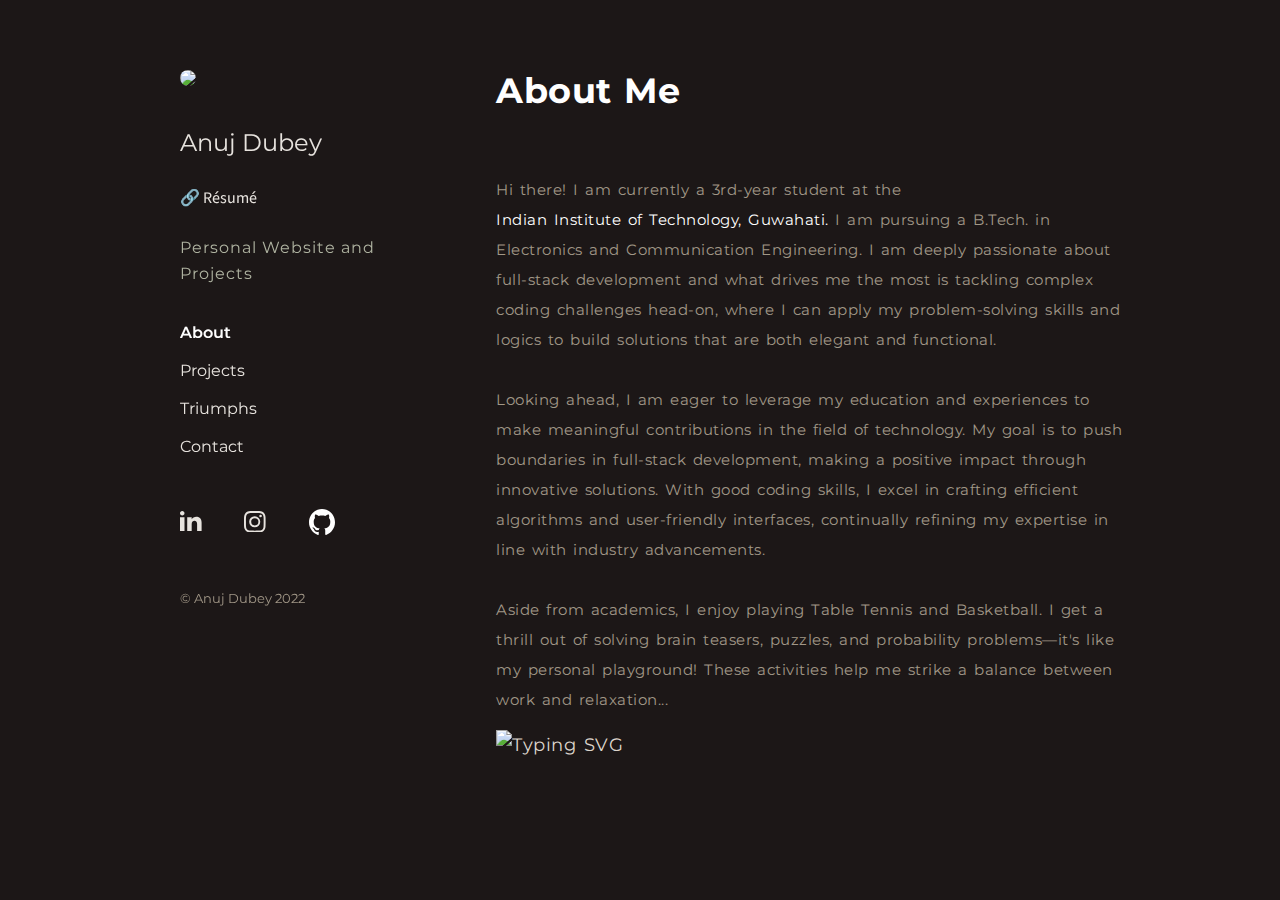
==== index.html @ 358376f1 "Update index.html" ====
<!DOCTYPE html>
<html lang="en">
<head>
    <meta charset="UTF-8">
    <meta name="viewport" content="width=device-width, initial-scale=1.0">
    <title>Anuj Dubey - About</title>
    <link rel="stylesheet" href="mainpage.css">
</head>
<body>
  <div class="container">
    <div class="sidebar">
        <div class="image" ><a href="index.html"><img src="Anuj.jpeg" width="107.33px" ></a></div>
        <div class="logo">
            <p><a href="index.html">Anuj Dubey</a><div style="margin-top: 30px;margin-bottom: 0;"  class="resume"><a href="Anuj-Résumé.pdf" target="_blank" style="text-decoration: none;color: #e7e3de;">🔗 Résumé</a></div>            </p>
        </div>
        <ul class="sidebar-links">
            <li class="sidebar-links-personal" style="padding-top: 10px;">Personal Website and Projects</li>
            <li><a href="index.html" style="color: #fff; font-weight: 600;">About</a></li>
            <li><a href="Projects.html" >Projects</a></li>
            <li><a href="Triumphs.html" >Triumphs</a></li>
            <li><a href="Contact.html">Contact</a></li>


            <ul class="wrapper">
                <li class="icon facebook">
                  <!-- <span class="tooltip">Facebook</span> -->
                  <a href="https://www.linkedin.com/in/anuj-dubey-a18219253/" target="_blank">
                  <svg
                    viewBox="0 0 24 24" height="1.2em" fill="currentColor" xmlns="http://www.w3.org/2000/svg" style="padding-left: 5px;padding-bottom: 2px;" >
                    <path
                    d="M4.98 3.5c0 1.381-1.11 2.5-2.48 2.5s-2.48-1.119-2.48-2.5c0-1.38 1.11-2.5 2.48-2.5s2.48 1.12 2.48 2.5zm.02 4.5h-5v16h5v-16zm7.982 0h-4.968v16h4.969v-8.399c0-4.67 6.029-5.052 6.029 0v8.399h4.988v-10.131c0-7.88-8.922-7.593-11.018-3.714v-2.155z"                        ></path>
                  </svg>
                </a>
                </li>

                    <li class="icon instagram">
                      <!-- <span class="tooltip">Instagram</span> -->
                      <a href="https://www.instagram.com/adroit_anuj/" target="_blank">
                      <svg
                        xmlns="http://www.w3.org/2000/svg"
                        height="1.2em"
                        fill="currentColor"
                        class="bi bi-instagram" 
                       
                        viewBox="0 0 16 16">
                      
                        <path
                          d="M8 0C5.829 0 5.556.01 4.703.048 3.85.088 3.269.222 2.76.42a3.917 3.917 0 0 0-1.417.923A3.927 3.927 0 0 0 .42 2.76C.222 3.268.087 3.85.048 4.7.01 5.555 0 5.827 0 8.001c0 2.172.01 2.444.048 3.297.04.852.174 1.433.372 1.942.205.526.478.972.923 1.417.444.445.89.719 1.416.923.51.198 1.09.333 1.942.372C5.555 15.99 5.827 16 8 16s2.444-.01 3.298-.048c.851-.04 1.434-.174 1.943-.372a3.916 3.916 0 0 0 1.416-.923c.445-.445.718-.891.923-1.417.197-.509.332-1.09.372-1.942C15.99 10.445 16 10.173 16 8s-.01-2.445-.048-3.299c-.04-.851-.175-1.433-.372-1.941a3.926 3.926 0 0 0-.923-1.417A3.911 3.911 0 0 0 13.24.42c-.51-.198-1.092-.333-1.943-.372C10.443.01 10.172 0 7.998 0h.003zm-.717 1.442h.718c2.136 0 2.389.007 3.232.046.78.035 1.204.166 1.486.275.373.145.64.319.92.599.28.28.453.546.598.92.11.281.24.705.275 1.485.039.843.047 1.096.047 3.231s-.008 2.389-.047 3.232c-.035.78-.166 1.203-.275 1.485a2.47 2.47 0 0 1-.599.919c-.28.28-.546.453-.92.598-.28.11-.704.24-1.485.276-.843.038-1.096.047-3.232.047s-2.39-.009-3.233-.047c-.78-.036-1.203-.166-1.485-.276a2.478 2.478 0 0 1-.92-.598 2.48 2.48 0 0 1-.6-.92c-.109-.281-.24-.705-.275-1.485-.038-.843-.046-1.096-.046-3.233 0-2.136.008-2.388.046-3.231.036-.78.166-1.204.276-1.486.145-.373.319-.64.599-.92.28-.28.546-.453.92-.598.282-.11.705-.24 1.485-.276.738-.034 1.024-.044 2.515-.045v.002zm4.988 1.328a.96.96 0 1 0 0 1.92.96.96 0 0 0 0-1.92zm-4.27 1.122a4.109 4.109 0 1 0 0 8.217 4.109 4.109 0 0 0 0-8.217zm0 1.441a2.667 2.667 0 1 1 0 5.334 2.667 2.667 0 0 1 0-5.334z"
                        ></path>
                      </svg>
                    </a>
                    </li>
                <li class="icon codeforces">
                      <!-- <span class="tooltip">Codeforces</span> -->
                      <a href="https://github.com/adroit-anuj" target="_blank">
                    <svg xmlns="http://www.w3.org/2000/svg" width="26" height="26" fill="none" viewBox="0 0 48 48" id="github"><path fill="#fff" d="M24.0002 0C10.747 0 0 11.0169 0 24.6076C0 35.4799 6.87679 44.7039 16.4128 47.9577C17.6123 48.1855 18.0526 47.4239 18.0526 46.7739C18.0526 46.1872 18.0304 44.2487 18.02 42.1925C11.3431 43.6811 9.93424 39.2891 9.93424 39.2891C8.84249 36.4448 7.26945 35.6885 7.26945 35.6885C5.09191 34.1613 7.43359 34.1926 7.43359 34.1926C9.84363 34.3662 11.1126 36.7285 11.1126 36.7285C13.2532 40.4904 16.7272 39.4028 18.0967 38.7741C18.3121 37.1836 18.9341 36.0981 19.6205 35.4836C14.2897 34.8613 8.6859 32.7513 8.6859 23.3224C8.6859 20.6358 9.62345 18.4406 11.1587 16.7174C10.9095 16.0976 10.088 13.5947 11.3912 10.2052C11.3912 10.2052 13.4066 9.54386 17.993 12.7276C19.9074 12.1824 21.9606 11.9089 24.0002 11.8996C26.0398 11.9089 28.0946 12.1824 30.0126 12.7276C34.5934 9.54386 36.606 10.2052 36.606 10.2052C37.9124 13.5947 37.0905 16.0976 36.8413 16.7174C38.3801 18.4406 39.3113 20.6358 39.3113 23.3224C39.3113 32.7737 33.6968 34.8548 28.3525 35.464C29.2133 36.2276 29.9804 37.7252 29.9804 40.021C29.9804 43.3135 29.9526 45.9634 29.9526 46.7739C29.9526 47.4288 30.3846 48.1961 31.6011 47.9544C41.132 44.697 48 35.4762 48 24.6076C48 11.0169 37.2546 0 24.0002 0"></path><path fill="#161514" d="M9.16085 35.1623C9.10809 35.2833 8.92085 35.3196 8.75027 35.2365 8.57652 35.157 8.47893 34.992 8.53526 34.8706 8.58683 34.7459 8.77447 34.7112 8.94782 34.7947 9.12197 34.8742 9.22115 35.0408 9.16085 35.1623M10.1312 36.263C10.0169 36.3707 9.79358 36.3207 9.64205 36.1504 9.48535 35.9806 9.456 35.7534 9.57183 35.6441 9.68965 35.5363 9.90624 35.5868 10.0633 35.7566 10.22 35.9285 10.2506 36.1541 10.1312 36.263M11.0757 37.6663C10.9289 37.77 10.6889 37.6728 10.5406 37.4561 10.3938 37.2394 10.3938 36.9796 10.5437 36.8755 10.6925 36.7714 10.9289 36.865 11.0793 37.0801 11.2257 37.3004 11.2257 37.5602 11.0757 37.6663M12.3697 39.0219C12.2384 39.1692 11.9588 39.1297 11.7541 38.9287 11.5446 38.7322 11.4863 38.4534 11.618 38.3062 11.7509 38.1585 12.0321 38.2001 12.2384 38.3994 12.4463 38.5955 12.5098 38.8763 12.3697 39.0219M14.1548 39.8091C14.0969 40 13.8276 40.0867 13.5562 40.0056 13.2853 39.9221 13.108 39.6986 13.1627 39.5057 13.219 39.3137 13.4896 39.2233 13.7629 39.31 14.0334 39.3932 14.2112 39.6151 14.1548 39.8091M16.1153 39.9552C16.122 40.1561 15.892 40.3228 15.6071 40.3264 15.3207 40.3329 15.089 40.1703 15.0859 39.9726 15.0859 39.7696 15.3108 39.6046 15.5972 39.5998 15.882 39.5941 16.1153 39.7555 16.1153 39.9552M17.9397 39.6392C17.9738 39.8353 17.7759 40.0366 17.493 40.0903 17.2149 40.1419 16.9575 40.0209 16.9222 39.8264 16.8877 39.6255 17.0892 39.4241 17.3669 39.3721 17.6501 39.3221 17.9036 39.4399 17.9397 39.6392"></path></svg>
                    </a>
                      <!-- </a> -->
                  </li>

       
                    
                  </ul>
            </ul>
            <p class="Label">© Anuj Dubey 2022</p>

          </div>
        <main class="content">
            <section id="about" class="about-section">
                <h2 style="font-size: 35px; padding-bottom: 40px;margin-top: 60px;color: #fff;">About Me  </h2>
                <p style="color: #A19787; font-size: 15px;">Hi there! I am currently a 3rd-year student at the<br> <a href="https://www.iitg.ac.in/" target="_blank" style="text-decoration: none; color: #ffffff;">Indian Institute of Technology, Guwahati.</a> I am pursuing a B.Tech. in <br>Electronics and Communication Engineering.
                  I am deeply passionate about<br> full-stack development and what drives me the most is tackling complex<br> coding challenges head-on, where I can apply my problem-solving skills and<br> logics to build solutions that are both elegant and functional.<br><br>
                  Looking ahead, I am eager to leverage my education and experiences to<br> make meaningful contributions in the field of technology. My goal is to push<br> boundaries in full-stack development, making a positive impact through<br> innovative solutions. 
                  With good coding skills, I excel in crafting efficient <br>algorithms and user-friendly interfaces, continually refining my expertise in<br> line with industry advancements.<br><br>Aside from academics, I enjoy playing Table Tennis and Basketball.
                  I get a<br>thrill out of solving brain teasers, puzzles, and probability problems—it's like<br> my personal playground! These activities help me strike a balance between<br> work and relaxation...</p>

                                 <img src="https://readme-typing-svg.herokuapp.com?font=Fira+Code&size=18&duration=3000&pause=1000&color=FFFFFF&random=false&width=435&lines=Dedicated+to+Continuous+Improvement;Data+Structure+and+Algorithm+Enthusiast;Exploring+Web+Development;Loves+Traveling+and+Exploring+Cultures;Driven+by+Innovation;Active+Learner;Leadership+Potential" alt="Typing SVG" draggable="false" />  
                  </section>
        </main>
    </div>
</body>
</html>
---- mainpage.css ----
@import url('https://fonts.googleapis.com/css2?family=Source+Sans+Pro:wght@400;700&display=swap');
@import url('https://fonts.googleapis.com/css2?family=Montserrat:wght@400;700&display=swap');
body {
    background-color: #1c1717;
    font-family:Source Sans Pro;
    margin: 0;
    padding: 0;
    box-sizing: border-box;
    color: #DCD5CC;
    display: flex;
    flex-direction: column;
    min-height: 100vh;
}

header, footer {
    background-color: #333;
    color: #DCD5CC ;
    text-align: center;
    padding: 1rem 0;
}

.sidebar-links .sidebar-links-personal{
    font-family: 'Montserrat', sans-serif;
    padding-top: 20px;
    padding-bottom: 20px;
    line-height: 1.6;
    letter-spacing: 1px;
    font-size: 16px;
    color: #aeb2a0;
}

.container {
    display: flex;
    flex: 1;
}

.sidebar .Label{
    font-family: 'Montserrat', sans-serif;
    font-size: 13px;
    margin-top: 30px;
    color: #A19787;
}

.image img {
    /* padding-left: 40px; */
    margin-bottom: 20px;
    border-radius: 50%;
}


.sidebar {
   
    background-color: transparent;
    width: 200px;
    padding-top: 70px;
    margin-left: 180px;
    
    position: fixed;
    height: 100%;

    overflow: auto;
}

.logo p a {
    color: #e7e3de;
    text-decoration: none;
    font-size: x-large;
    font-family: 'Montserrat', sans-serif;
    /* font-size: 1.5rem; */

    margin-bottom: 1rem;
    display: block;
}

.sidebar-links {
    
    list-style: none;
    padding: 0;
    height: 335px;
}

.sidebar-links li {
    margin: 1rem 0;
}

.sidebar-links a {
    color: #e7e3de;
    text-decoration: none;
    font-family: 'Montserrat', sans-serif;
}

.sidebar-links a:hover {
    text-decoration: underline;
}

.content {
    margin-left: 350px;
    padding: 1rem;
    flex: 1;
}


.about-section {
    font-size: 18px;
    font-family: 'Montserrat', sans-serif;
    margin-left: 130px;
    letter-spacing: .5px;
    word-spacing: 2px;
    line-height: 30px;
}



/* ------------------------------------------------ */

.wrapper {
    display: inline-flex;
    list-style: none;
    height: 100px;
    width: 100%;
    padding-top: 10px;
    padding-left: 0;
    font-family: "Poppins", sans-serif;
    justify-content: center;
    margin-left: -25px;
    margin-top: 5px;
  }
  
  .wrapper .icon {
    position: relative;
    background: transparent;
    border-radius: 50%;
    margin: 10px;
    width: 50px;
    height: 50px;
    font-size: 18px;
    display: flex;
    /* padding-bottom: 0px; */
    justify-content: center;
    align-items: center;
    flex-direction: column;
    /* box-shadow: 0 10px 10px rgba(0, 0, 0, 0.1); */
    cursor: pointer;
    transition: all 0.2s cubic-bezier(0.68, -0.55, 0.265, 1.55);
  }
  
 .resume :hover{
    color:#A19787;
    /* font-weight: 400; */
 }
  
  
  
  .wrapper .facebook:hover,
  .wrapper .facebook:hover .tooltip,
  .wrapper .facebook:hover .tooltip::before {
    /* background: #; */
    color: #fff;
  }
  
  .wrapper .twitter:hover,
  .wrapper .twitter:hover .tooltip,
  .wrapper .twitter:hover .tooltip::before {
    /* background: #1da1f2; */
    color: #fff;
  }
  
  .wrapper .instagram:hover,
  .wrapper .instagram:hover .tooltip,
  .wrapper .instagram:hover .tooltip::before {
    /* background: #e4405f; */
    color: #fff;
  }
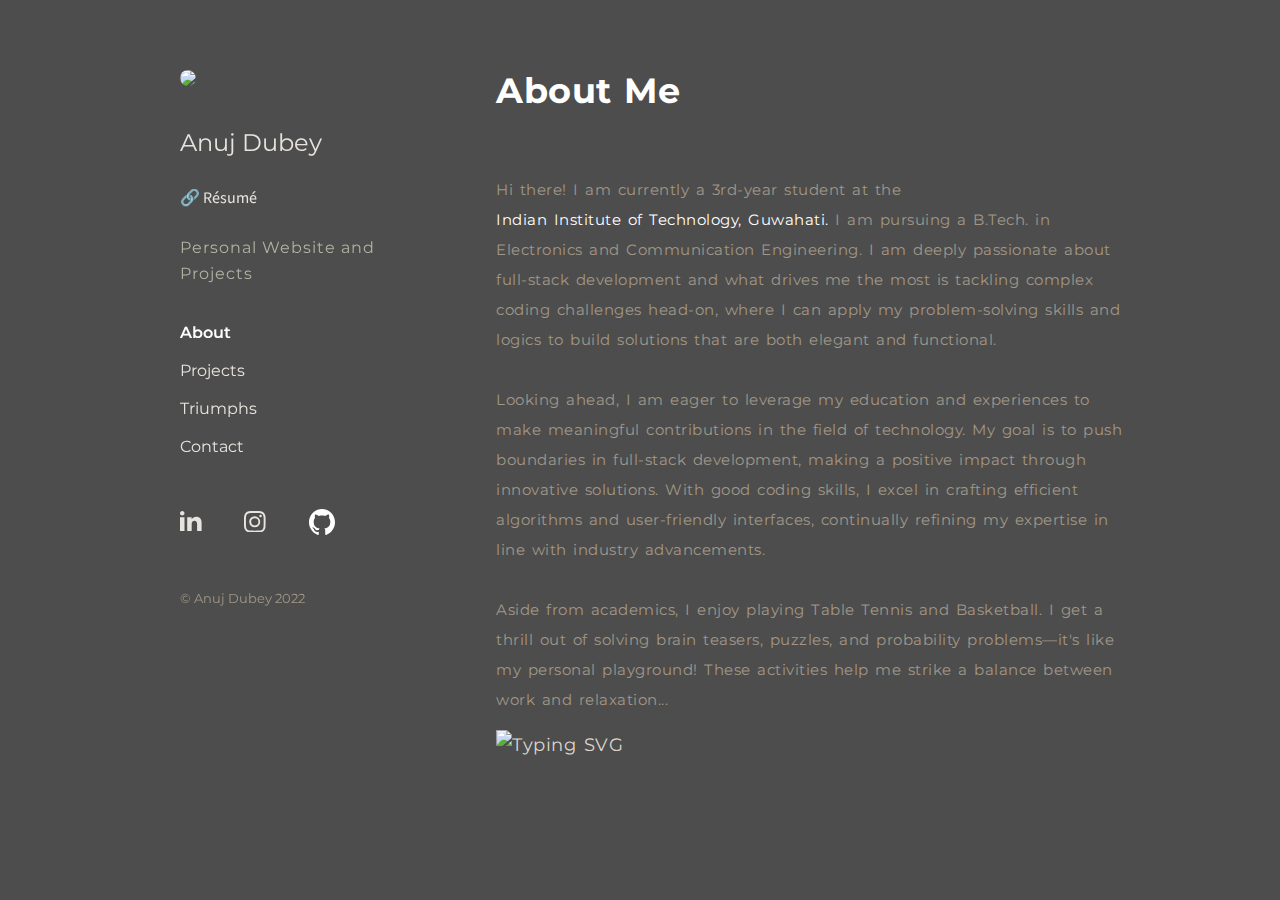
==== commit f33ef4d5: "Update index.html" ====
--- a/index.html
+++ b/index.html
@@ -6,7 +6,7 @@
     <title>Anuj Dubey - About</title>
     <link rel="stylesheet" href="mainpage.css">
 </head>
-<body>
+<body style="background-color:#4d4d4d";>
   <div class="container">
     <div class="sidebar">
         <div class="image" ><a href="index.html"><img src="Anuj.jpeg" width="107.33px" ></a></div>
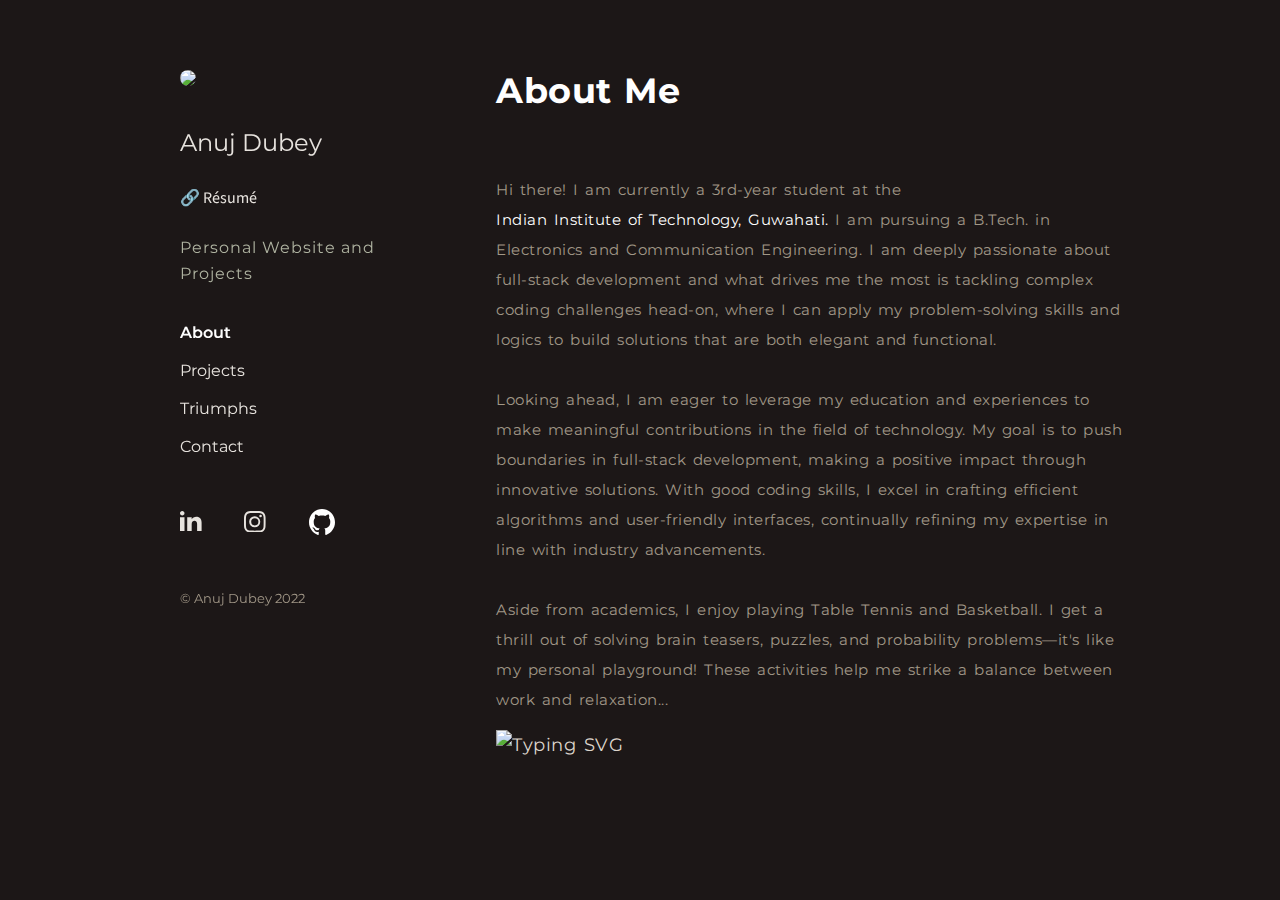
==== commit afd1b9dc: "Update index.html" ====
--- a/index.html
+++ b/index.html
@@ -6,7 +6,7 @@
     <title>Anuj Dubey - About</title>
     <link rel="stylesheet" href="mainpage.css">
 </head>
-<body style="background-color:#4d4d4d";>
+<body>
   <div class="container">
     <div class="sidebar">
         <div class="image" ><a href="index.html"><img src="Anuj.jpeg" width="107.33px" ></a></div>
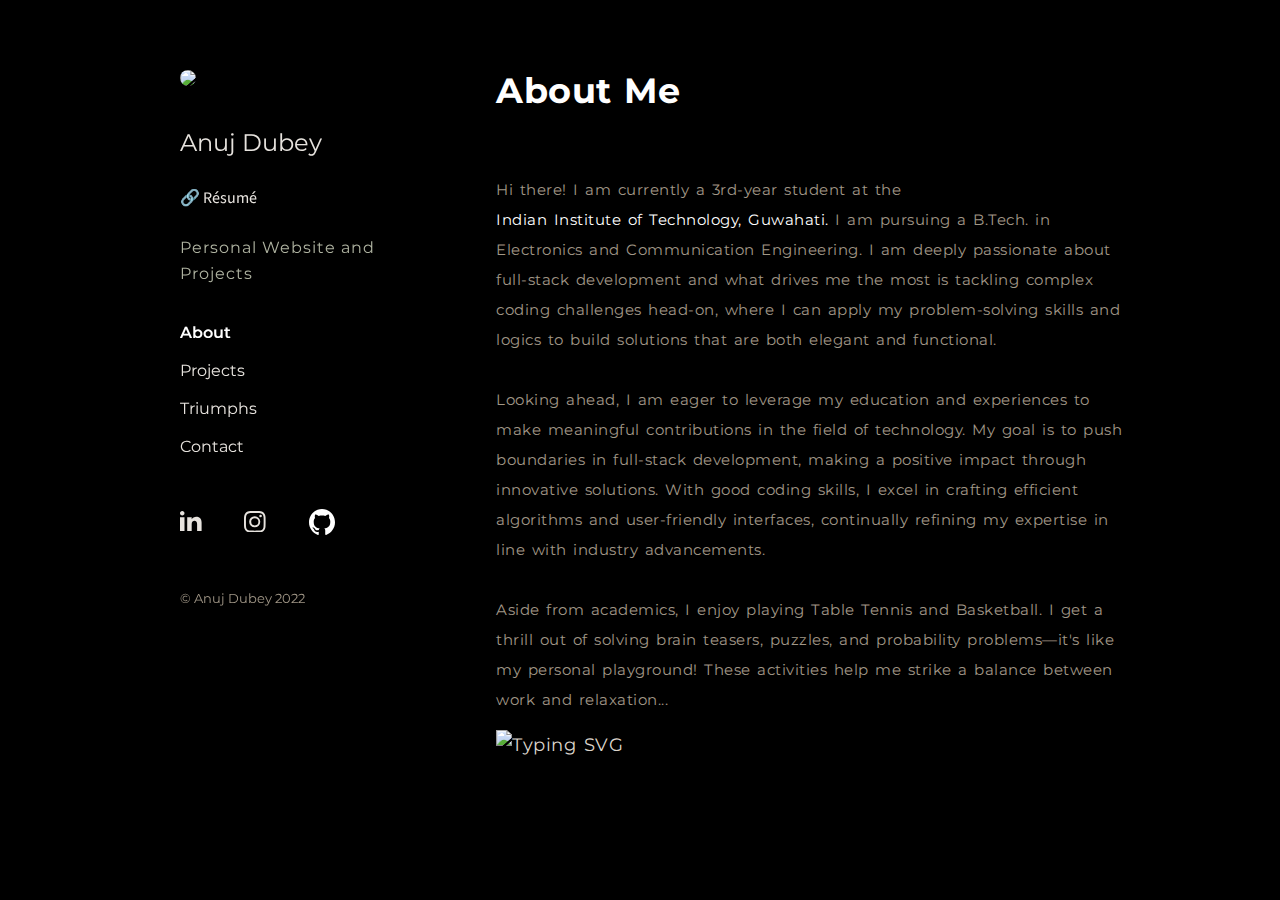
==== commit c95d4b81: "Update index.html" ====
--- a/index.html
+++ b/index.html
@@ -6,7 +6,7 @@
     <title>Anuj Dubey - About</title>
     <link rel="stylesheet" href="mainpage.css">
 </head>
-<body>
+<body style="background-color:  black;">
   <div class="container">
     <div class="sidebar">
         <div class="image" ><a href="index.html"><img src="Anuj.jpeg" width="107.33px" ></a></div>
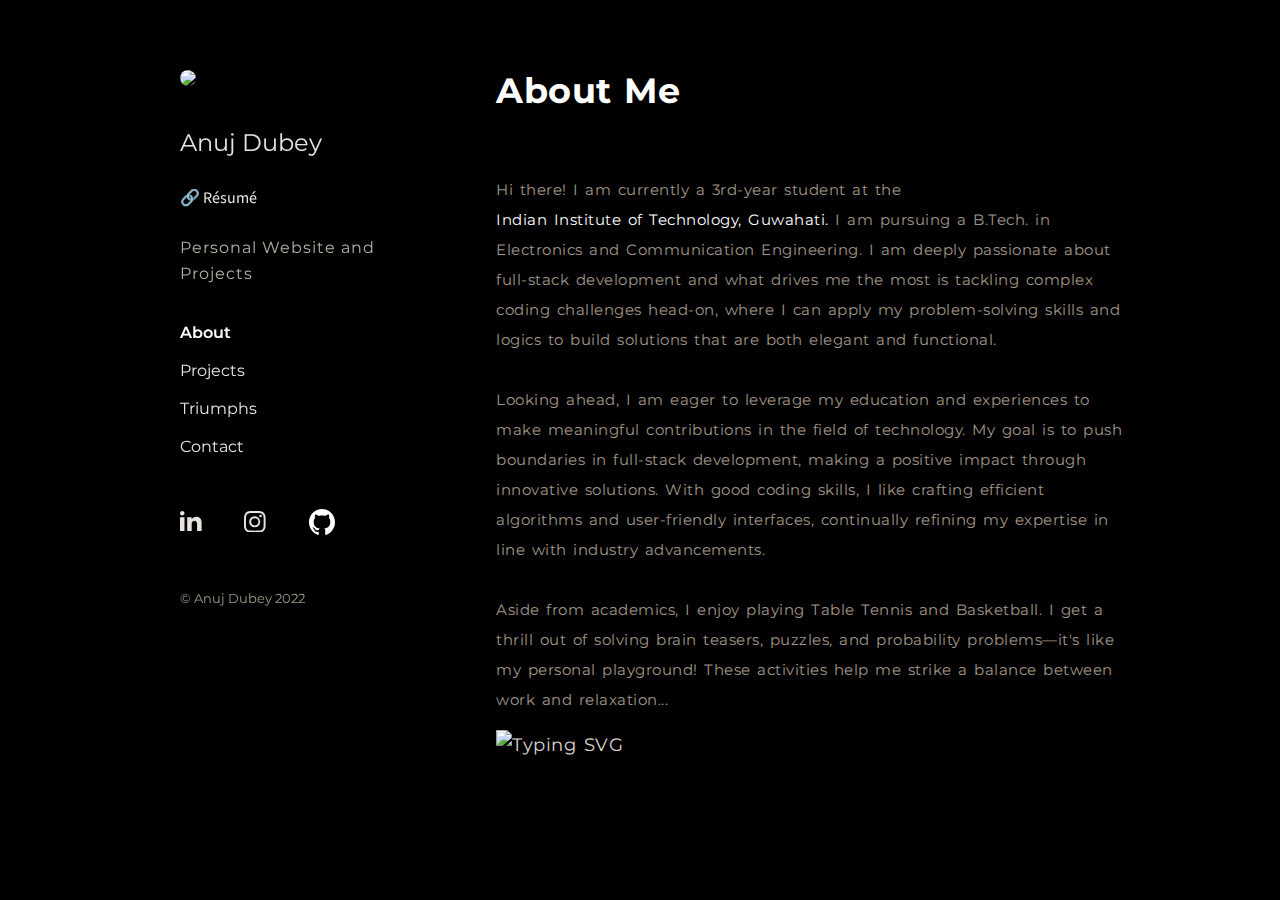
==== commit 176a9017: "Update index.html" ====
--- a/index.html
+++ b/index.html
@@ -68,12 +68,12 @@
         <main class="content">
             <section id="about" class="about-section">
                 <h2 style="font-size: 35px; padding-bottom: 40px;margin-top: 60px;color: #fff;">About Me  </h2>
-                <p style="color: #A19787; font-size: 15px;">Hi there! I am currently a 3rd-year student at the<br> <a href="https://www.iitg.ac.in/" target="_blank" style="text-decoration: none; color: #ffffff;">Indian Institute of Technology, Guwahati.</a> I am pursuing a B.Tech. in <br>Electronics and Communication Engineering.
+                <p style="color: #A19787; font-size: 15px;">Hi there! I am currently a 3rd-year student at the<br> <a class="website" href="https://www.iitg.ac.in/" target="_blank" style="text-decoration: none; color: #ffffff;">Indian Institute of Technology, Guwahati.</a> I am pursuing a B.Tech. in <br>Electronics and Communication Engineering.
                   I am deeply passionate about<br> full-stack development and what drives me the most is tackling complex<br> coding challenges head-on, where I can apply my problem-solving skills and<br> logics to build solutions that are both elegant and functional.<br><br>
                   Looking ahead, I am eager to leverage my education and experiences to<br> make meaningful contributions in the field of technology. My goal is to push<br> boundaries in full-stack development, making a positive impact through<br> innovative solutions. 
-                  With good coding skills, I excel in crafting efficient <br>algorithms and user-friendly interfaces, continually refining my expertise in<br> line with industry advancements.<br><br>Aside from academics, I enjoy playing Table Tennis and Basketball.
+                  With good coding skills, I like crafting efficient <br>algorithms and user-friendly interfaces, continually refining my expertise in<br> line with industry advancements.<br><br>Aside from academics, I enjoy playing Table Tennis and Basketball.
                   I get a<br>thrill out of solving brain teasers, puzzles, and probability problems—it's like<br> my personal playground! These activities help me strike a balance between<br> work and relaxation...</p>
-
+                  
                                  <img src="https://readme-typing-svg.herokuapp.com?font=Fira+Code&size=18&duration=3000&pause=1000&color=FFFFFF&random=false&width=435&lines=Dedicated+to+Continuous+Improvement;Data+Structure+and+Algorithm+Enthusiast;Exploring+Web+Development;Loves+Traveling+and+Exploring+Cultures;Driven+by+Innovation;Active+Learner;Leadership+Potential" alt="Typing SVG" draggable="false" />  
                   </section>
         </main>
--- a/mainpage.css
+++ b/mainpage.css
@@ -12,6 +12,26 @@
     flex-direction: column;
     min-height: 100vh;
 }
+ .website {
+    position: relative;
+    color: #ffffff;
+    text-decoration: none;
+}
+
+.website::after {
+    content: "";
+    position: absolute;
+    left: 0;
+    bottom: -2px; /* Adjust this value to place the underline exactly where you want it */
+    width: 0;
+    height: 1px; /* Adjust the thickness of the underline */
+    background-color: #ffffff; /* Adjust the color of the underline */
+    transition: width 1s;
+}
+
+.website:hover::after {
+    width: 100%;
+}
 
 header, footer {
     background-color: #333;
@@ -82,6 +102,17 @@
 
 .sidebar-links li {
     margin: 1rem 0;
+}
+
+.alpha{
+    /* font-size: 10px; */
+    transition: 0.6s;
+}
+.alpha:hover{
+    transform: translateY(-3px);
+    
+    color: rgb(255, 255, 255);
+    cursor:default;
 }
 
 .sidebar-links a {
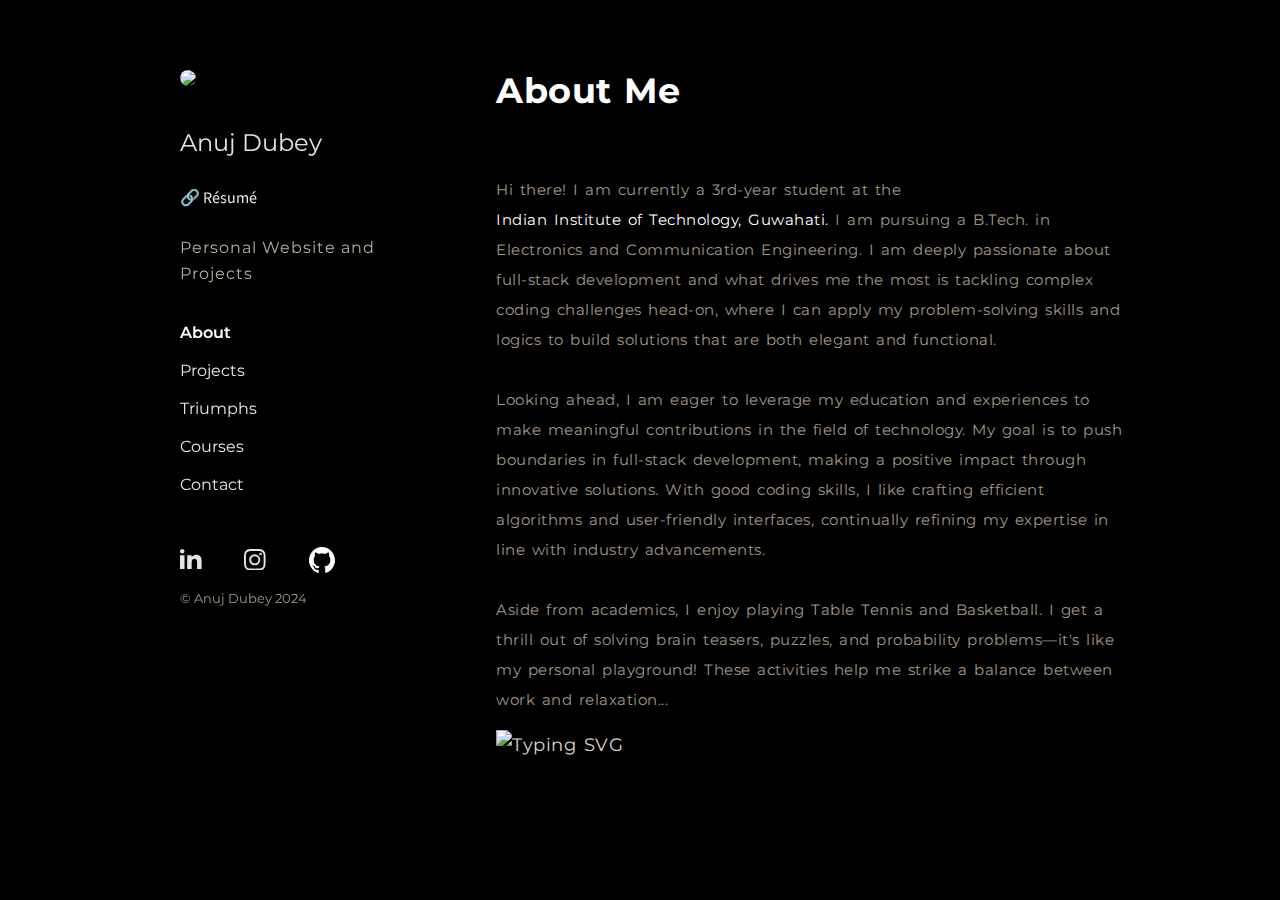
==== commit afd096ee: "Update index.html" ====
--- a/index.html
+++ b/index.html
@@ -18,6 +18,7 @@
             <li><a href="index.html" style="color: #fff; font-weight: 600;">About</a></li>
             <li><a href="Projects.html" >Projects</a></li>
             <li><a href="Triumphs.html" >Triumphs</a></li>
+            <li><a href="Courses.html">Courses</a></li>
             <li><a href="Contact.html">Contact</a></li>
 
 
@@ -62,7 +63,7 @@
                     
                   </ul>
             </ul>
-            <p class="Label">© Anuj Dubey 2022</p>
+            <p class="Label">© Anuj Dubey 2024</p>
 
           </div>
         <main class="content">
@@ -74,7 +75,7 @@
                   With good coding skills, I like crafting efficient <br>algorithms and user-friendly interfaces, continually refining my expertise in<br> line with industry advancements.<br><br>Aside from academics, I enjoy playing Table Tennis and Basketball.
                   I get a<br>thrill out of solving brain teasers, puzzles, and probability problems—it's like<br> my personal playground! These activities help me strike a balance between<br> work and relaxation...</p>
                   
-                                 <img src="https://readme-typing-svg.herokuapp.com?font=Fira+Code&size=18&duration=3000&pause=1000&color=FFFFFF&random=false&width=435&lines=Dedicated+to+Continuous+Improvement;Data+Structure+and+Algorithm+Enthusiast;Exploring+Web+Development;Loves+Traveling+and+Exploring+Cultures;Driven+by+Innovation;Active+Learner;Leadership+Potential" alt="Typing SVG" draggable="false" />  
+                                 <img src="https://readme-typing-svg.herokuapp.com?font=Fira+Code&size=18&duration=1000&pause=1000&color=FFFFFF&random=false&width=435&lines=Coder;Exploring+Web+Development;Exploring+New+Things;Driven+by+Innovation;Active+Learner;" alt="Typing SVG" draggable="false" />  
                   </section>
         </main>
     </div>
--- a/mainpage.css
+++ b/mainpage.css
@@ -12,26 +12,7 @@
     flex-direction: column;
     min-height: 100vh;
 }
- .website {
-    position: relative;
-    color: #ffffff;
-    text-decoration: none;
-}
-
-.website::after {
-    content: "";
-    position: absolute;
-    left: 0;
-    bottom: -2px; /* Adjust this value to place the underline exactly where you want it */
-    width: 0;
-    height: 1px; /* Adjust the thickness of the underline */
-    background-color: #ffffff; /* Adjust the color of the underline */
-    transition: width 1s;
-}
-
-.website:hover::after {
-    width: 100%;
-}
+
 
 header, footer {
     background-color: #333;
@@ -82,6 +63,9 @@
     overflow: auto;
 }
 
+
+
+
 .logo p a {
     color: #e7e3de;
     text-decoration: none;
@@ -106,7 +90,7 @@
 
 .alpha{
     /* font-size: 10px; */
-    transition: 0.6s;
+    transition: 0.3s;
 }
 .alpha:hover{
     transform: translateY(-3px);
@@ -115,6 +99,7 @@
     cursor:default;
 }
 
+
 .sidebar-links a {
     color: #e7e3de;
     text-decoration: none;
@@ -141,7 +126,37 @@
     line-height: 30px;
 }
 
-
+.map-container {
+    width: 400px;
+    height: 300px;
+    position: relative;
+    overflow: hidden;
+    border-radius: 10px; /* Optional: adds rounded corners */
+    transition: transform 0.3s ease; /* Smooth transition effect */
+}
+
+.map-container::before {
+    content: "";
+    position: absolute;
+    top: 0;
+    left: 0;
+    width: 100%;
+    height: 100%;
+    border-radius: 10px;
+    box-shadow: 0 0 20px 10px rgba(255, 255, 255, 0.2); /* Fading border effect */
+    pointer-events: none;
+}
+
+.map-container iframe {
+    width: 100%;
+    height: 100%;
+    filter: invert(90%) hue-rotate(180deg); /* Applies dark mode */
+    border: none;
+}
+
+.map-container:hover {
+    transform: translateY(5px); /* Moves the container slightly to the right */
+}
 
 /* ------------------------------------------------ */
 
@@ -180,8 +195,28 @@
     color:#A19787;
     /* font-weight: 400; */
  }
-  
-  
+
+  
+  .website {
+    position: relative;
+    color: #ffffff;
+    text-decoration: none;
+  }
+  .website::after {
+    content: "";
+    position: absolute;
+    left: 0;
+    bottom: -2px; /* Adjust this value to place the underline exactly where you want it */
+    width: 0;
+    height: 1px; /* Adjust the thickness of the underline */
+    background-color: #ffffff; /* Adjust the color of the underline */
+    transition: width 1s;
+  }
+
+  .website:hover::after {
+     width: 100%;
+  }
+
   
   .wrapper .facebook:hover,
   .wrapper .facebook:hover .tooltip,
@@ -189,6 +224,7 @@
     /* background: #; */
     color: #fff;
   }
+
   
   .wrapper .twitter:hover,
   .wrapper .twitter:hover .tooltip,
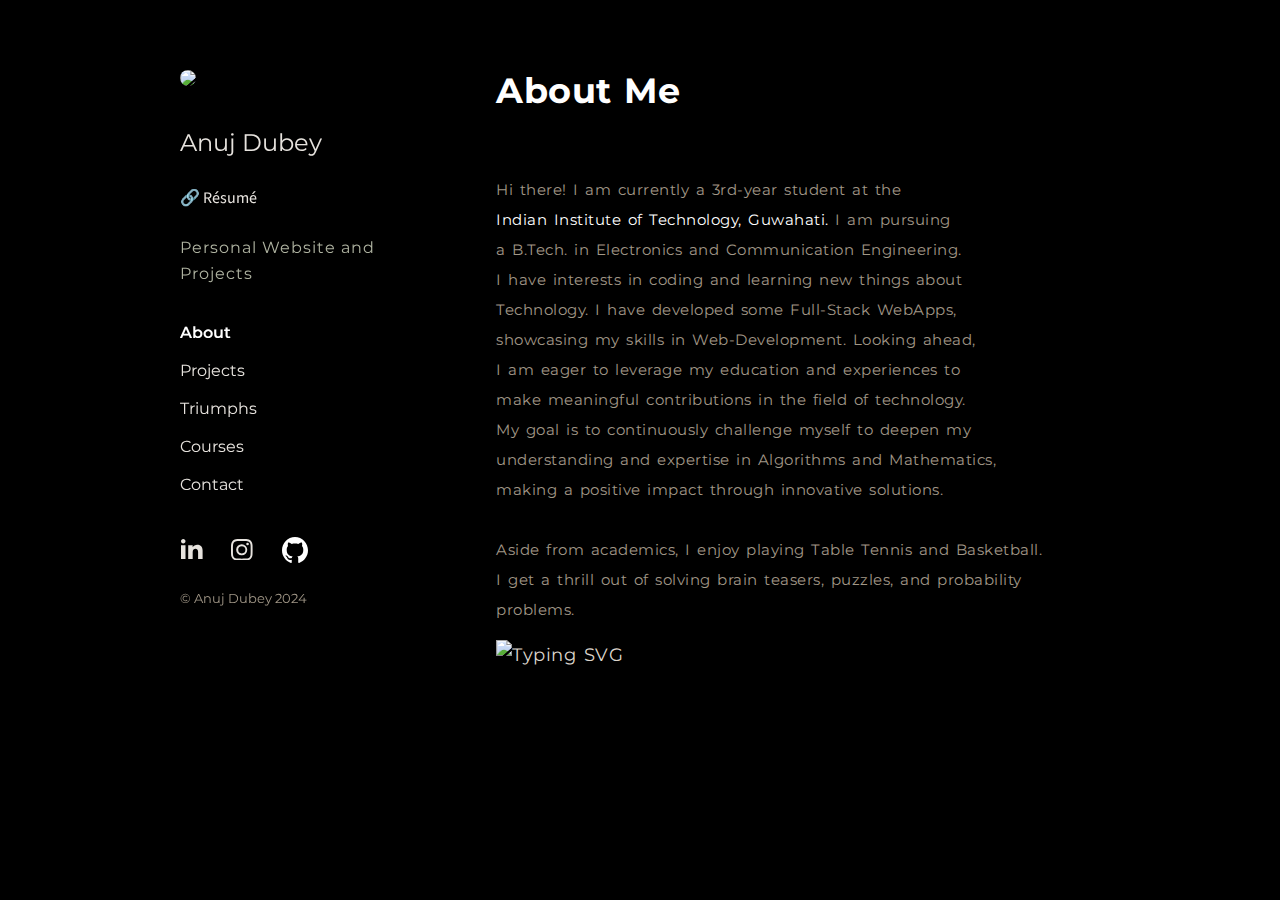
==== commit 03c1421b: "Update index.html" ====
--- a/index.html
+++ b/index.html
@@ -69,11 +69,11 @@
         <main class="content">
             <section id="about" class="about-section">
                 <h2 style="font-size: 35px; padding-bottom: 40px;margin-top: 60px;color: #fff;">About Me  </h2>
-                <p style="color: #A19787; font-size: 15px;">Hi there! I am currently a 3rd-year student at the<br> <a class="website" href="https://www.iitg.ac.in/" target="_blank" style="text-decoration: none; color: #ffffff;">Indian Institute of Technology, Guwahati.</a> I am pursuing a B.Tech. in <br>Electronics and Communication Engineering.
-                  I am deeply passionate about<br> full-stack development and what drives me the most is tackling complex<br> coding challenges head-on, where I can apply my problem-solving skills and<br> logics to build solutions that are both elegant and functional.<br><br>
-                  Looking ahead, I am eager to leverage my education and experiences to<br> make meaningful contributions in the field of technology. My goal is to push<br> boundaries in full-stack development, making a positive impact through<br> innovative solutions. 
-                  With good coding skills, I like crafting efficient <br>algorithms and user-friendly interfaces, continually refining my expertise in<br> line with industry advancements.<br><br>Aside from academics, I enjoy playing Table Tennis and Basketball.
-                  I get a<br>thrill out of solving brain teasers, puzzles, and probability problems—it's like<br> my personal playground! These activities help me strike a balance between<br> work and relaxation...</p>
+                <p style="color: #A19787; font-size: 15px;">Hi there! I am currently a 3rd-year student at the<br> <a class="website" href="https://www.iitg.ac.in/" target="_blank" style="text-decoration: none; color: #ffffff;">Indian Institute of Technology, Guwahati.</a> I am pursuing <br>a B.Tech. in Electronics and Communication Engineering.<br>
+                  I have interests in coding and learning new things about <br>Technology. I have developed some Full-Stack WebApps,<br> showcasing my skills in Web-Development.
+                  Looking ahead,<br> I am eager to leverage my education and experiences to<br> make meaningful contributions in the field of technology.<br> My goal is to continuously challenge myself to deepen my <br>understanding and expertise in Algorithms and Mathematics,<br> making a positive impact through innovative solutions. 
+                  <br><br>Aside from academics, I enjoy playing Table Tennis and Basketball.
+                  <br>I get a thrill out of solving brain teasers, puzzles, and probability <br>problems.</p>
                   
                                  <img src="https://readme-typing-svg.herokuapp.com?font=Fira+Code&size=18&duration=1000&pause=1000&color=FFFFFF&random=false&width=435&lines=Coder;Exploring+Web+Development;Exploring+New+Things;Driven+by+Innovation;Active+Learner;" alt="Typing SVG" draggable="false" />  
                   </section>
--- a/mainpage.css
+++ b/mainpage.css
@@ -163,10 +163,10 @@
 .wrapper {
     display: inline-flex;
     list-style: none;
-    height: 100px;
-    width: 100%;
-    padding-top: 10px;
-    padding-left: 0;
+    height: 30px;
+    width: 79%;
+    padding-top: 0px;
+    padding-left: 8px;
     font-family: "Poppins", sans-serif;
     justify-content: center;
     margin-left: -25px;
